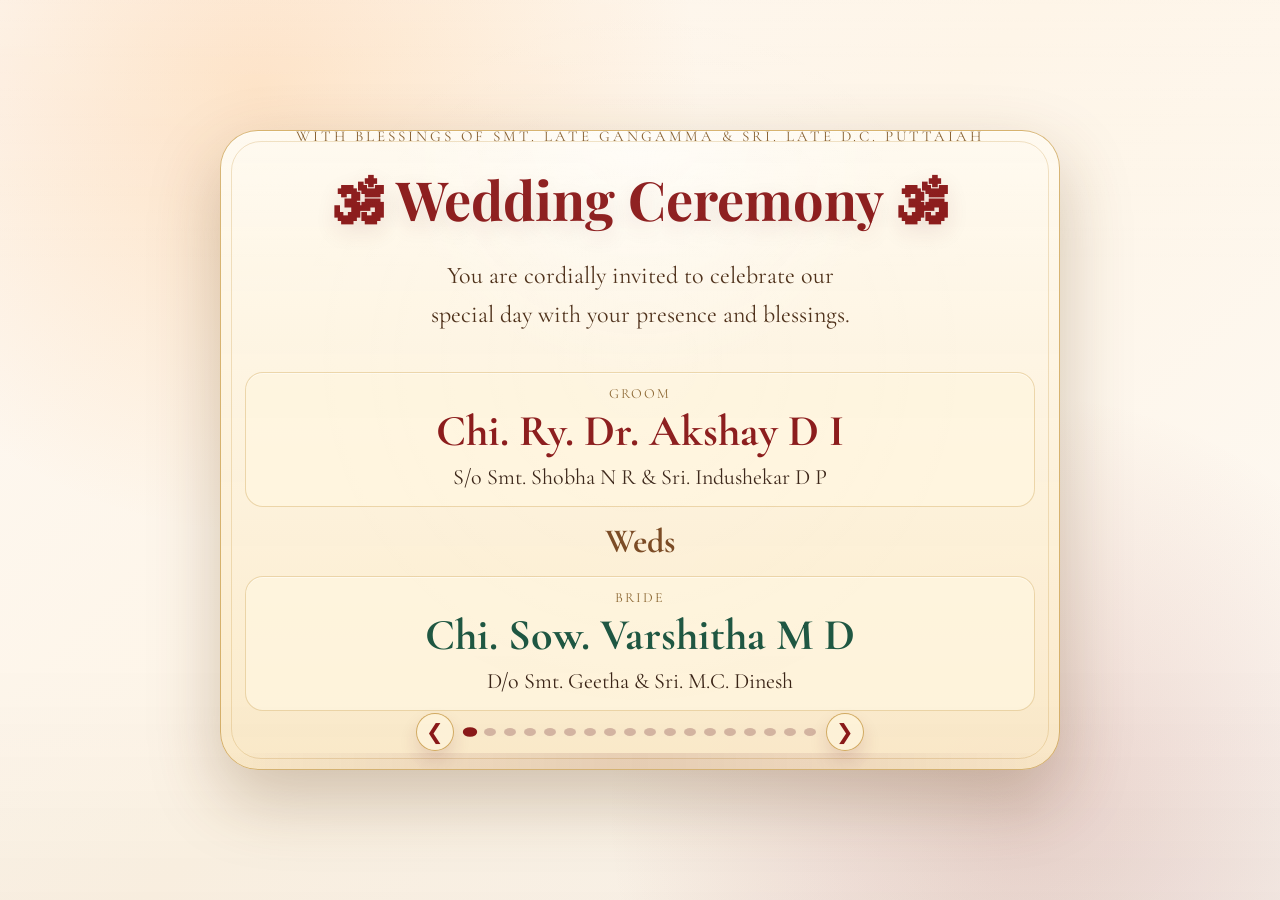
==== invitation.html @ e8eee624 "Initial commit: Wedding invitation website" ====
<!DOCTYPE html>
<html lang="en">
<head>
  <meta charset="UTF-8">
  <meta name="viewport" content="width=device-width, initial-scale=1.0">
  <title>Wedding Invitation</title>
  <meta name="description" content="Wedding invitation for Akshay D I and Varshitha M D with ceremony schedule, venue, and RSVP details.">
  <meta property="og:type" content="website">
  <meta property="og:title" content="Wedding Invitation | Akshay & Varshitha">
  <meta property="og:description" content="View reception, muhurtham, venue, countdown, and RSVP details.">
  <meta property="og:image" content="og-preview.svg">
  <meta property="og:url" content="invitation.html">
  <meta property="og:locale" content="en_IN">
  <meta name="twitter:card" content="summary_large_image">
  <meta name="twitter:title" content="Wedding Invitation | Akshay & Varshitha">
  <meta name="twitter:description" content="View reception, muhurtham, venue, countdown, and RSVP details.">
  <meta name="twitter:image" content="og-preview.svg">
  <link rel="preconnect" href="https://fonts.googleapis.com">
  <link rel="preconnect" href="https://fonts.gstatic.com" crossorigin>
  <link href="https://fonts.googleapis.com/css2?family=Cormorant+Garamond:wght@400;500;600;700&family=Playfair+Display:wght@500;700&display=swap" rel="stylesheet">
  <link rel="stylesheet" href="invitation.css">
</head>
<body class="page-enter">
  <div class="petals" aria-hidden="true"></div>
  <div class="celebration-layer" aria-hidden="true"></div>
  <main class="invite-wrap">
    <section class="card slider" aria-label="Wedding invitation slides">
      <div class="opening-stage" aria-hidden="true">
        <div class="opening-flap top"></div>
        <div class="opening-flap bottom"></div>
        <div class="opening-seal">✦</div>
      </div>
      <div class="shimmer" aria-hidden="true"></div>
      <div class="slide active">
        <p class="kicker">With Blessings of Smt. Late Gangamma & Sri. Late D.C. Puttaiah</p>
        <h1>🕉 Wedding Ceremony 🕉</h1>
        <p class="intro">You are cordially invited to celebrate our special day with your presence and blessings.</p>

        <div class="names">
          <div class="person">
            <p class="label">Groom</p>
            <h2 class="groom">Chi. Ry. Dr. Akshay D I</h2>
            <p class="family">S/o Smt. Shobha N R & Sri. Indushekar D P</p>
          </div>
          <p class="weds">Weds</p>
          <div class="person">
            <p class="label">Bride</p>
            <h2 class="bride">Chi. Sow. Varshitha M D</h2>
            <p class="family">D/o Smt. Geetha & Sri. M.C. Dinesh</p>
          </div>
        </div>
      </div>

      <article class="slide event-slide">
        <h3>🎉 Reception 🎉</h3>
        <p class="event-line">Saturday, 2nd May 2026</p>
        <p class="event-time">Evening onwards</p>
        <p class="event-note">Join us for an evening of music, greetings and joyful celebration at K.M.S. Convention Hall.</p>
        <div class="countdown" aria-live="polite">
          <p class="countdown-title">Countdown To Reception</p>
          <div class="countdown-grid">
            <div class="countdown-box">
              <span class="count-value" id="rcdDays">--</span>
              <span class="count-label">Days</span>
            </div>
            <div class="countdown-box">
              <span class="count-value" id="rcdHours">--</span>
              <span class="count-label">Hours</span>
            </div>
            <div class="countdown-box">
              <span class="count-value" id="rcdMinutes">--</span>
              <span class="count-label">Minutes</span>
            </div>
            <div class="countdown-box">
              <span class="count-value" id="rcdSeconds">--</span>
              <span class="count-label">Seconds</span>
            </div>
          </div>
          <p class="countdown-status" id="receptionCountdownStatus"></p>
        </div>
      </article>

      <article class="slide event-slide">
        <h3>🕉️ Wedding Muhurtham 🕉️</h3>
        <p class="event-line">Sunday, 3rd May 2026</p>
        <p class="event-time">11:15 AM to 12:00 Noon</p>
        <p class="event-note">Join us for an evening of music, greetings and joyful celebration at K.M.S. Convention Hall.</p>
        <div class="countdown" aria-live="polite">
          <p class="countdown-title">Countdown To Muhurtham</p>
          <div class="countdown-grid">
            <div class="countdown-box">
              <span class="count-value" id="cdDays">--</span>
              <span class="count-label">Days</span>
            </div>
            <div class="countdown-box">
              <span class="count-value" id="cdHours">--</span>
              <span class="count-label">Hours</span>
            </div>
            <div class="countdown-box">
              <span class="count-value" id="cdMinutes">--</span>
              <span class="count-label">Minutes</span>
            </div>
            <div class="countdown-box">
              <span class="count-value" id="cdSeconds">--</span>
              <span class="count-label">Seconds</span>
            </div>
          </div>
          <p class="countdown-status" id="countdownStatus"></p>
        </div>
      </article>

      <article class="slide event-slide venue-slide">
        <h3>📍 Venues 📍</h3>
        <div class="venue-container">
          <div class="venue-card">
            <h4>Reception</h4>
            <p class="event-line">Saturday, 2nd May</p>
            <p class="venue-name">K.M.S. Convention Hall</p>
            <p class="venue-address">Chunchanakatte, Hosuru Road, Saligrama Tq., Mysore Dist.</p>
            <a href="https://maps.app.goo.gl/hUZ6cn1himzVWSgg7?g_st=aw" target="_blank" rel="noopener noreferrer" class="location-link">📍 Get Directions</a>
          </div>
          <div class="venue-card">
            <h4>Muhurtham</h4>
            <p class="event-line">Sunday, 3rd May</p>
            <p class="venue-name">K.M.S. Convention Hall</p>
            <p class="venue-address">Chunchanakatte, Hosuru Road, Saligrama Tq., Mysore Dist.</p>
            <a href="https://maps.app.goo.gl/hUZ6cn1himzVWSgg7?g_st=aw" target="_blank" rel="noopener noreferrer" class="location-link">📍 Get Directions</a>
          </div>
        </div>
      </article>

      <article class="slide event-slide">
        <h3>💎 Grand Reception 💎</h3>
        <p class="event-line">Monday, 5th May 2026</p>
        <p class="event-time">afternoon onwards</p>
        <div class="venue-card-simple">
          <p class="venue-name">Thirumalasree Kalyana Mantapa</p>
          <p class="venue-address">No. 72/2, Shivaganga Circle, Near Govt. Bus Stand, Dabaspet, Nelamangala Tq., Bangalore Rural Dist.</p>
          <a href="https://maps.app.goo.gl/6vvAn4pmBvCD9SkE8" target="_blank" rel="noopener noreferrer" class="location-link-sm">📍 Get Directions</a>
        </div>
        <p class="event-note">A spectacular afternoon of celebration, dance, and cherished moments with all our beloved guests.</p>
      </article>

      <!-- Gallery Slides -->
      <article class="slide gallery-slide">
        <h3>✨ Precious Moments ✨</h3>
        <div class="gallery-image-container">
          <img src="gallery/WhatsApp Image 2026-04-28 at 1.06.37 PM.jpeg" alt="Wedding photo" class="gallery-img">
        </div>
      </article>

      <article class="slide gallery-slide">
        <h3>✨ Precious Moments ✨</h3>
        <div class="gallery-image-container">
          <img src="gallery/WhatsApp Image 2026-04-28 at 1.06.41 PM.jpeg" alt="Wedding photo" class="gallery-img">
        </div>
      </article>

      <article class="slide gallery-slide">
        <h3>✨ Precious Moments ✨</h3>
        <div class="gallery-image-container">
          <img src="gallery/WhatsApp Image 2026-04-28 at 8.36.37 PM (1).jpeg" alt="Wedding photo" class="gallery-img">
        </div>
      </article>

      <article class="slide gallery-slide">
        <h3>✨ Precious Moments ✨</h3>
        <div class="gallery-image-container">
          <img src="gallery/WhatsApp Image 2026-04-28 at 8.36.37 PM (2).jpeg" alt="Wedding photo" class="gallery-img">
        </div>
      </article>

      <article class="slide gallery-slide">
        <h3>✨ Precious Moments ✨</h3>
        <div class="gallery-image-container">
          <img src="gallery/WhatsApp Image 2026-04-28 at 8.36.37 PM.jpeg" alt="Wedding photo" class="gallery-img">
        </div>
      </article>

      <article class="slide gallery-slide">
        <h3>✨ Precious Moments ✨</h3>
        <div class="gallery-image-container">
          <img src="gallery/WhatsApp Image 2026-04-28 at 8.36.38 PM (1).jpeg" alt="Wedding photo" class="gallery-img">
        </div>
      </article>

      <article class="slide gallery-slide">
        <h3>✨ Precious Moments ✨</h3>
        <div class="gallery-image-container">
          <img src="gallery/WhatsApp Image 2026-04-28 at 8.36.38 PM (2).jpeg" alt="Wedding photo" class="gallery-img">
        </div>
      </article>

      <article class="slide gallery-slide">
        <h3>✨ Precious Moments ✨</h3>
        <div class="gallery-image-container">
          <img src="gallery/WhatsApp Image 2026-04-28 at 8.36.39 PM (2).jpeg" alt="Wedding photo" class="gallery-img">
        </div>
      </article>

      <article class="slide gallery-slide">
        <h3>✨ Precious Moments ✨</h3>
        <div class="gallery-image-container">
          <img src="gallery/WhatsApp Image 2026-04-28 at 8.36.39 PM.jpeg" alt="Wedding photo" class="gallery-img">
        </div>
      </article>

      <article class="slide gallery-slide">
        <h3>✨ Precious Moments ✨</h3>
        <div class="gallery-image-container">
          <img src="gallery/WhatsApp Image 2026-04-28 at 8.36.40 PM.jpeg" alt="Wedding photo" class="gallery-img">
        </div>
      </article>

      <article class="slide gallery-slide video-slide">
        <h3>🎬 Video Memories 🎬</h3>
        <div class="gallery-video-container">
          <video controls class="gallery-video">
            <source src="gallery/WhatsApp Video 2026-04-28 at 1.06.41 PM.mp4" type="video/mp4">
            Your browser does not support the video tag.
          </video>
        </div>
      </article>

      <article class="slide gallery-slide video-slide">
        <h3>🎬 Video Memories 🎬</h3>
        <div class="gallery-video-container">
          <video controls class="gallery-video">
            <source src="gallery/WhatsApp Video 2026-04-28 at 8.36.36 PM.mp4" type="video/mp4">
            Your browser does not support the video tag.
          </video>
        </div>
      </article>

      <article class="slide event-slide contact-slide">
        <h3>📞 Contact Us 📞</h3>
        <p class="event-line">We'd love to hear from you</p>
        <p class="event-note">Reach out to us for any queries or confirmations.</p>
        <div class="contact-grid">
          <a href="tel:+919901271037" class="contact-card">
            <span class="contact-icon">☎️</span>
            <span class="contact-number">99012 71037</span>
          </a>
          <a href="tel:+917349363115" class="contact-card">
            <span class="contact-icon">☎️</span>
            <span class="contact-number">73493 63115</span>
          </a>
          <a href="tel:+919900739705" class="contact-card">
            <span class="contact-icon">☎️</span>
            <span class="contact-number">99007 39705</span>
          </a>
        </div>
      </article>

      <div class="slider-nav" aria-label="Slide controls">
        <button class="nav-btn" id="prevBtn" aria-label="Previous slide">&#10094;</button>
        <div class="dots" id="dots"></div>
        <button class="nav-btn" id="nextBtn" aria-label="Next slide">&#10095;</button>
      </div>
    </section>
  </main>

  <script>
    const body = document.body;
    const petalsLayer = document.querySelector(".petals");
    const celebrationLayer = document.querySelector(".celebration-layer");
    const slides = document.querySelectorAll(".slide");
    const dotsWrap = document.getElementById("dots");
    const prevBtn = document.getElementById("prevBtn");
    const nextBtn = document.getElementById("nextBtn");
    const slider = document.querySelector(".slider");
    const receptionCountdownNodes = {
      days: document.getElementById("rcdDays"),
      hours: document.getElementById("rcdHours"),
      minutes: document.getElementById("rcdMinutes"),
      seconds: document.getElementById("rcdSeconds"),
      status: document.getElementById("receptionCountdownStatus")
    };
    const countdownNodes = {
      days: document.getElementById("cdDays"),
      hours: document.getElementById("cdHours"),
      minutes: document.getElementById("cdMinutes"),
      seconds: document.getElementById("cdSeconds"),
      status: document.getElementById("countdownStatus")
    };
    const receptionTime = new Date("2026-05-02T18:00:00+05:30").getTime();
    const weddingTime = new Date("2026-05-03T11:15:00+05:30").getTime();
    let current = 0;
    let autoTimer;
    let startX = 0;
    let deltaX = 0;
    const celebrationState = {
      reception: false,
      wedding: false
    };
    const moodClasses = ["mood-welcome", "mood-reception", "mood-muhurtham", "mood-venue", "mood-grand-reception", "mood-gallery", "mood-video", "mood-contact"];

    for (let index = 0; index < 18; index += 1) {
      const petal = document.createElement("span");
      petal.className = "petal";
      petal.style.left = `${Math.random() * 100}%`;
      petal.style.top = `${-10 - Math.random() * 90}vh`;
      petal.style.setProperty("--dur", `${11 + Math.random() * 8}s`);
      petal.style.setProperty("--drift", `${-40 + Math.random() * 80}px`);
      petal.style.animationDelay = `${Math.random() * 8}s`;
      petalsLayer.appendChild(petal);
    }

    let bellPlayed = false;

    function playTempleBellOnce() {
      if (bellPlayed) {
        return;
      }

      bellPlayed = true;

      const AudioContextClass = window.AudioContext || window.webkitAudioContext;
      if (!AudioContextClass) {
        return;
      }

      const audioContext = new AudioContextClass();
      audioContext.resume().catch(() => {});

      const masterGain = audioContext.createGain();
      masterGain.gain.value = 0.0001;
      masterGain.connect(audioContext.destination);
      masterGain.gain.exponentialRampToValueAtTime(0.12, audioContext.currentTime + 0.02);
      masterGain.gain.exponentialRampToValueAtTime(0.0001, audioContext.currentTime + 1.2);

      [523.25, 659.25, 783.99].forEach((frequency, index) => {
        const oscillator = audioContext.createOscillator();
        const toneGain = audioContext.createGain();
        oscillator.type = "sine";
        oscillator.frequency.value = frequency;
        toneGain.gain.value = 0.0001;
        oscillator.connect(toneGain);
        toneGain.connect(masterGain);

        const startTime = audioContext.currentTime + index * 0.13;
        toneGain.gain.setValueAtTime(0.0001, startTime);
        toneGain.gain.exponentialRampToValueAtTime(0.18, startTime + 0.03);
        toneGain.gain.exponentialRampToValueAtTime(0.0001, startTime + 0.6);

        oscillator.start(startTime);
        oscillator.stop(startTime + 0.7);
      });
    }

    window.addEventListener("pointerdown", playTempleBellOnce, { once: true });

    slides.forEach((_, index) => {
      const dot = document.createElement("button");
      dot.className = "dot";
      dot.setAttribute("aria-label", `Go to slide ${index + 1}`);
      dot.addEventListener("click", () => setSlide(index));
      dotsWrap.appendChild(dot);
    });

    const dots = document.querySelectorAll(".dot");

    function setSlide(index) {
      current = (index + slides.length) % slides.length;
      slides.forEach((slide, i) => slide.classList.toggle("active", i === current));
      dots.forEach((dot, i) => dot.classList.toggle("active", i === current));
      body.classList.remove(...moodClasses);
      body.classList.add(moodClasses[current]);
    }

    function startAutoplay() {
      clearInterval(autoTimer);
      autoTimer = setInterval(() => setSlide(current + 1), 4500);
    }

    function stopAutoplay() {
      clearInterval(autoTimer);
    }

    function launchConfetti(colors) {
      if (!celebrationLayer) {
        return;
      }

      for (let i = 0; i < 34; i += 1) {
        const piece = document.createElement("span");
        piece.className = "confetti-piece";
        piece.style.left = `${8 + Math.random() * 84}%`;
        piece.style.setProperty("--x", `${-90 + Math.random() * 180}px`);
        piece.style.setProperty("--rot", `${-200 + Math.random() * 400}deg`);
        piece.style.animationDelay = `${Math.random() * 0.14}s`;
        piece.style.background = colors[i % colors.length];
        celebrationLayer.appendChild(piece);
        window.setTimeout(() => piece.remove(), 1700);
      }
    }

    function updateCountdownFor(targetTime, nodes, liveText, doneText, celebrationKey) {
      if (!nodes.days || !nodes.status) {
        return;
      }

      const diff = targetTime - Date.now();
      if (diff <= 0) {
        nodes.days.textContent = "00";
        nodes.hours.textContent = "00";
        nodes.minutes.textContent = "00";
        nodes.seconds.textContent = "00";
        nodes.status.textContent = doneText;
        if (!celebrationState[celebrationKey]) {
          celebrationState[celebrationKey] = true;
          launchConfetti(["#c89a45", "#6a1d2a", "#1f5742", "#f0d18f", "#fff6e6"]);
        }
        return;
      }

      const days = Math.floor(diff / 86400000);
      const hours = Math.floor((diff % 86400000) / 3600000);
      const minutes = Math.floor((diff % 3600000) / 60000);
      const seconds = Math.floor((diff % 60000) / 1000);

      nodes.days.textContent = String(days).padStart(2, "0");
      nodes.hours.textContent = String(hours).padStart(2, "0");
      nodes.minutes.textContent = String(minutes).padStart(2, "0");
      nodes.seconds.textContent = String(seconds).padStart(2, "0");
      nodes.status.textContent = liveText;
    }

    function updateCountdowns() {
      updateCountdownFor(
        receptionTime,
        receptionCountdownNodes,
        "We are counting down to the reception celebration.",
        "The reception celebration has begun.",
        "reception"
      );
      updateCountdownFor(
        weddingTime,
        countdownNodes,
        "We are counting down to your blessings.",
        "The wedding muhurtham has begun.",
        "wedding"
      );
    }

    prevBtn.addEventListener("click", () => setSlide(current - 1));
    nextBtn.addEventListener("click", () => setSlide(current + 1));

    slider.addEventListener("mouseenter", stopAutoplay);
    slider.addEventListener("mouseleave", startAutoplay);

    slider.addEventListener("touchstart", (event) => {
      startX = event.changedTouches[0].clientX;
      deltaX = 0;
      stopAutoplay();
    }, { passive: true });

    slider.addEventListener("touchmove", (event) => {
      deltaX = event.changedTouches[0].clientX - startX;
    }, { passive: true });

    slider.addEventListener("touchend", () => {
      if (Math.abs(deltaX) > 45) {
        if (deltaX < 0) {
          setSlide(current + 1);
        } else {
          setSlide(current - 1);
        }
      }
      startAutoplay();
    });

    setSlide(0);
    startAutoplay();
    updateCountdowns();
    const countdownTimer = setInterval(updateCountdowns, 1000);
    window.addEventListener("pagehide", () => clearInterval(countdownTimer), { once: true });

    requestAnimationFrame(() => {
      document.body.classList.add("page-loaded");
    });
  </script>

</body>
</html>
---- invitation.css ----
:root {
  --gold: #d4af37;
  --gold-soft: #f4d03f;
  --saffron: #ff9933;
  --maroon: #8b1a1a;
  --divine-purple: #663399;
  --leaf: #1f5742;
  --text: #3b2518;
  --cream: #fff6e6;
  --sacred-gold: #ffd700;
}

html {
  scroll-behavior: smooth;
}

* {
  box-sizing: border-box;
}

body {
  margin: 0;
  min-height: 100vh;
  display: grid;
  place-items: center;
  padding: clamp(16px, 3vw, 32px);
  font-family: "Cormorant Garamond", serif;
  color: var(--text);
  background:
    radial-gradient(circle at 12% 8%, rgba(255, 153, 51, 0.25) 0%, transparent 30%),
    radial-gradient(circle at 88% 92%, rgba(139, 26, 26, 0.22) 0%, transparent 32%),
    radial-gradient(circle at 50% 50%, rgba(255, 255, 255, 0.08) 0%, transparent 40%),
    radial-gradient(circle at 50% 0%, rgba(255, 215, 0, 0.12) 0%, transparent 24%),
    linear-gradient(135deg, #fdf8f3, #fef5e7 48%, #fdf9f4);
  transition: background 0.7s ease;
  position: relative;
  isolation: isolate;
}

body::after {
  content: "";
  position: fixed;
  inset: 0;
  pointer-events: none;
  background:
    radial-gradient(circle at 50% 40%, rgba(255, 255, 255, 0.06), transparent 42%),
    linear-gradient(180deg, rgba(255, 255, 255, 0.12), transparent 30%, transparent 72%, rgba(79, 47, 12, 0.06));
  opacity: 0.62;
  transition: opacity 0.7s ease, transform 0.7s ease;
}

.petals {
  position: fixed;
  inset: 0;
  pointer-events: none;
  overflow: hidden;
  z-index: 0;
}

.celebration-layer {
  position: fixed;
  inset: 0;
  pointer-events: none;
  overflow: hidden;
  z-index: 5;
}

.petal {
  position: absolute;
  width: 14px;
  height: 14px;
  border-radius: 50% 0 50% 50%;
  background: radial-gradient(circle at 30% 30%, #fff9ef 0%, #f1e1b5 45%, #d8b363 100%);
  opacity: 0.6;
  filter: drop-shadow(0 0 6px rgba(216, 179, 99, 0.3));
  animation: petal-fall var(--dur) linear infinite;
}

.petal:nth-child(3n) {
  width: 12px;
  height: 12px;
  opacity: 0.5;
}

.petal:nth-child(4n) {
  width: 16px;
  height: 16px;
  opacity: 0.45;
}

.petal:nth-child(5n) {
  transform: rotate(22deg);
}

.petal:nth-child(6n) {
  border-radius: 50% 50% 50% 0;
}

.confetti-piece {
  position: absolute;
  top: -14px;
  width: 10px;
  height: 14px;
  border-radius: 2px;
  opacity: 0;
  transform: translate3d(0, 0, 0) rotate(0deg);
  animation: confetti-burst 1.6s cubic-bezier(0.2, 0.8, 0.2, 1) forwards;
}

body.mood-welcome {
  background:
    radial-gradient(circle at 20% 10%, rgba(200, 154, 69, 0.24) 0%, transparent 34%),
    radial-gradient(circle at 80% 90%, rgba(106, 29, 42, 0.12) 0%, transparent 32%),
    linear-gradient(135deg, #f9e9c8, #f5ddb2 48%, #f9ead0);
}

body.mood-reception {
  background:
    radial-gradient(circle at 20% 15%, rgba(216, 179, 99, 0.2) 0%, transparent 36%),
    radial-gradient(circle at 82% 82%, rgba(31, 87, 66, 0.14) 0%, transparent 34%),
    linear-gradient(135deg, #f7e3bf, #f1d49f 50%, #f8e6c7);
}

body.mood-wedding {
  background:
    radial-gradient(circle at 18% 12%, rgba(106, 29, 42, 0.18) 0%, transparent 34%),
    radial-gradient(circle at 82% 88%, rgba(200, 154, 69, 0.18) 0%, transparent 36%),
    linear-gradient(135deg, #f6dfb8, #f4d7a5 48%, #f9e8c8);
}

body.mood-venue {
  background:
    radial-gradient(circle at 18% 12%, rgba(31, 87, 66, 0.16) 0%, transparent 34%),
    radial-gradient(circle at 82% 88%, rgba(200, 154, 69, 0.18) 0%, transparent 36%),
    linear-gradient(135deg, #f8e6c7, #f1d9aa 48%, #f9ebd1);
}

body.mood-rsvp {
  background:
    radial-gradient(circle at 18% 12%, rgba(106, 29, 42, 0.16) 0%, transparent 34%),
    radial-gradient(circle at 82% 88%, rgba(31, 87, 66, 0.16) 0%, transparent 36%),
    linear-gradient(135deg, #f7e2be, #efd49c 48%, #f9e7c5);
}

body.mood-reception::after,
body.mood-wedding::after,
body.mood-venue::after,
body.mood-rsvp::after {
  opacity: 0.6;
  transform: scale(1.03);
}

body.page-enter {
  opacity: 0;
  transform: scale(0.985);
}

body.page-enter.page-loaded {
  opacity: 1;
  transform: scale(1);
  transition: opacity 0.7s ease, transform 0.7s ease;
}

.invite-wrap {
  width: min(840px, 100%);
}

.card {
  position: relative;
  overflow: hidden;
  padding: clamp(24px, 4vw, 44px);
  border: 1px solid rgba(200, 154, 69, 0.72);
  border-radius: 38px;
  background:
    radial-gradient(circle at top, rgba(255, 255, 255, 0.5), transparent 32%),
    linear-gradient(180deg, rgba(255, 250, 240, 0.99), rgba(251, 234, 201, 0.95));
  box-shadow:
    0 28px 70px rgba(96, 62, 21, 0.28),
    inset 0 1px 0 rgba(255, 255, 255, 0.5);
  text-align: center;
  animation: fade-up 0.9s ease both;
}

.opening-stage {
  position: absolute;
  inset: 0;
  z-index: 4;
  pointer-events: none;
}

.opening-flap {
  position: absolute;
  left: 0;
  width: 100%;
  background:
    linear-gradient(180deg, rgba(248, 227, 184, 0.98), rgba(209, 151, 63, 0.96)),
    radial-gradient(circle at top, rgba(255, 255, 255, 0.25), transparent 60%);
  box-shadow: inset 0 0 0 1px rgba(255, 255, 255, 0.25);
  transition: transform 1s cubic-bezier(0.2, 0.85, 0.2, 1), opacity 0.8s ease;
}

.opening-flap.top {
  top: 0;
  height: 50%;
  transform-origin: top center;
  clip-path: polygon(0 0, 100% 0, 100% 92%, 50% 78%, 0 92%);
}

.opening-flap.bottom {
  bottom: 0;
  height: 50%;
  transform-origin: bottom center;
  clip-path: polygon(0 8%, 50% 22%, 100% 8%, 100% 100%, 0 100%);
}

.opening-seal {
  position: absolute;
  top: 50%;
  left: 50%;
  width: 62px;
  height: 62px;
  display: grid;
  place-items: center;
  transform: translate(-50%, -50%);
  border-radius: 50%;
  border: 1px solid rgba(255, 248, 222, 0.62);
  background: linear-gradient(135deg, #7a4a23, #c89a45);
  color: #fff7e8;
  font-size: 28px;
  box-shadow: 0 10px 24px rgba(0, 0, 0, 0.25);
  transition: transform 0.9s ease, opacity 0.7s ease;
}

body.page-loaded .opening-flap.top {
  transform: translateY(-105%) rotateX(78deg);
  opacity: 0;
}

body.page-loaded .opening-flap.bottom {
  transform: translateY(105%) rotateX(-78deg);
  opacity: 0;
}

body.page-loaded .opening-seal {
  transform: translate(-50%, -50%) scale(0.2);
  opacity: 0;
}

.shimmer {
  position: absolute;
  inset: -2px;
  pointer-events: none;
  z-index: 3;
  border-radius: inherit;
  background: linear-gradient(115deg, transparent 20%, rgba(240, 209, 143, 0.18) 45%, transparent 60%);
  transform: translateX(-120%);
  animation: border-shimmer 6s ease-in-out infinite;
  mix-blend-mode: screen;
}

body.page-enter .card {
  animation: card-open 0.9s cubic-bezier(0.2, 0.8, 0.2, 1) both;
}

.card::before {
  content: "";
  position: absolute;
  inset: 10px;
  border: 1px solid rgba(200, 154, 69, 0.28);
  border-radius: 30px;
  pointer-events: none;
}

.card::after {
  content: "";
  position: absolute;
  inset: auto 0 0;
  height: 16px;
  background: linear-gradient(90deg, transparent, rgba(106, 29, 42, 0.14), transparent);
  opacity: 0.92;
}

.slider {
  min-height: 640px;
}

.slide {
  position: absolute;
  inset: 28px 24px 72px;
  display: flex;
  flex-direction: column;
  justify-content: center;
  gap: 12px;
  opacity: 0;
  transform: translateY(26px) scale(0.96);
  filter: blur(5px);
  pointer-events: none;
  transition:
    opacity 0.6s ease,
    transform 0.6s cubic-bezier(0.2, 0.8, 0.2, 1),
    filter 0.6s ease;
}

.slide.active {
  opacity: 1;
  transform: translateY(0) scale(1);
  filter: blur(0);
  pointer-events: auto;
}

.kicker {
  margin: 0;
  letter-spacing: 3px;
  text-transform: uppercase;
  color: #855d2c;
  font-size: clamp(12px, 1.8vw, 15px);
}

h1 {
  margin: 10px 0 14px;
  font-family: "Playfair Display", serif;
  font-size: clamp(32px, 5.6vw, 54px);
  line-height: 1.2;
  color: var(--maroon);
  text-wrap: balance;
  text-shadow: 0 8px 22px rgba(106, 29, 42, 0.12);
}

.intro {
  margin: 0 auto;
  max-width: 600px;
  font-size: clamp(18px, 2.6vw, 24px);
  line-height: 1.6;
  text-wrap: balance;
  color: #4d2f18;
}

.names {
  margin: 26px 0 18px;
  display: grid;
  gap: 12px;
}

.person {
  padding: 12px 14px;
  background: rgba(255, 246, 224, 0.76);
  border: 1px solid rgba(200, 154, 69, 0.35);
  border-radius: 18px;
  box-shadow: inset 0 1px 0 rgba(255, 255, 255, 0.5);
}

.label {
  margin: 0;
  font-size: 14px;
  text-transform: uppercase;
  letter-spacing: 2px;
  color: #8b6631;
}

.groom,
.bride {
  margin: 2px 0;
  font-size: clamp(30px, 4.6vw, 44px);
}

.groom {
  color: var(--maroon);
}

.bride {
  color: var(--leaf);
}

.family {
  margin: 0;
  font-size: clamp(17px, 2.5vw, 22px);
  line-height: 1.55;
}

.weds {
  margin: 2px 0;
  font-weight: 700;
  font-size: clamp(24px, 4vw, 34px);
  color: #7a4a23;
}

.event-slide {
  align-items: center;
}

.event-slide h3 {
  margin: 6px 0;
  font-family: "Playfair Display", serif;
  color: var(--maroon);
  font-size: clamp(30px, 5.5vw, 48px);
  text-wrap: balance;
}

.event-line {
  margin: 0;
  font-size: clamp(22px, 4vw, 34px);
  color: #6c401d;
  text-shadow: 0 1px 0 rgba(255, 255, 255, 0.35);
}

.event-time {
  margin: 0;
  font-size: clamp(30px, 5.2vw, 46px);
  color: var(--leaf);
  font-weight: 700;
  text-shadow: 0 1px 0 rgba(255, 255, 255, 0.35);
}

.event-note {
  margin: 4px 0 0;
  max-width: 550px;
  font-size: clamp(18px, 2.6vw, 24px);
  line-height: 1.55;
  text-wrap: balance;
}

.countdown {
  width: min(560px, 100%);
  margin-top: 10px;
  padding: 12px 14px;
  border-radius: 18px;
  border: 1px solid rgba(200, 154, 69, 0.42);
  background: rgba(255, 245, 220, 0.8);
  box-shadow: inset 0 1px 0 rgba(255, 255, 255, 0.55);
}

.slide.active .countdown {
  animation: countdown-glow 2.2s ease-in-out infinite;
}

.countdown-title {
  margin: 0;
  font-size: clamp(16px, 2.4vw, 21px);
  letter-spacing: 1px;
  text-transform: uppercase;
  color: #7a4a23;
}

.countdown-grid {
  margin-top: 10px;
  display: grid;
  grid-template-columns: repeat(4, minmax(0, 1fr));
  gap: 8px;
}

.countdown-box {
  padding: 8px 6px;
  border-radius: 12px;
  border: 1px solid rgba(200, 154, 69, 0.45);
  background: rgba(255, 250, 237, 0.95);
}

.count-value {
  display: block;
  font-size: clamp(24px, 4.4vw, 34px);
  font-weight: 700;
  color: var(--maroon);
  line-height: 1;
}

.slide.active .count-value {
  animation: count-pop 1.4s ease-in-out infinite;
}

.slide.active .countdown-box:nth-child(2) .count-value {
  animation-delay: 0.12s;
}

.slide.active .countdown-box:nth-child(3) .count-value {
  animation-delay: 0.24s;
}

.slide.active .countdown-box:nth-child(4) .count-value {
  animation-delay: 0.36s;
}

.count-label {
  display: block;
  margin-top: 3px;
  font-size: clamp(12px, 1.8vw, 14px);
  letter-spacing: 1px;
  text-transform: uppercase;
  color: #6c401d;
}

.countdown-status {
  margin: 10px 0 0;
  min-height: 1.4em;
  font-size: clamp(14px, 2.2vw, 18px);
  color: #6a1d2a;
}

.map-btn {
  margin-top: 8px;
  padding: 12px 24px;
  border-radius: 999px;
  border: 1px solid rgba(200, 154, 69, 0.85);
  background: linear-gradient(135deg, #f8e0ab, #cb9942 68%, #a96e1c);
  color: #3b2518;
  text-decoration: none;
  font-size: clamp(18px, 2.6vw, 24px);
  font-weight: 700;
  box-shadow:
    0 10px 22px rgba(106, 29, 42, 0.2),
    inset 0 1px 0 rgba(255, 255, 255, 0.4);
  transition: transform 0.2s ease, box-shadow 0.2s ease, filter 0.2s ease;
}

.map-btn:hover {
  transform: translateY(-4px);
  box-shadow: 0 18px 30px rgba(106, 29, 42, 0.32);
  filter: brightness(1.03);
}

.contact-row {
  margin-top: 10px;
  display: flex;
  flex-wrap: wrap;
  justify-content: center;
  gap: 10px;
}

.contact-btn {
  padding: 11px 20px;
  border-radius: 999px;
  border: 1px solid rgba(200, 154, 69, 0.8);
  background: rgba(255, 247, 229, 0.95);
  color: var(--maroon);
  text-decoration: none;
  font-weight: 700;
  font-size: clamp(16px, 2.4vw, 21px);
  transition: transform 0.2s ease, box-shadow 0.2s ease, background 0.2s ease;
}

.contact-btn:hover {
  transform: translateY(-4px);
  box-shadow: 0 12px 20px rgba(106, 29, 42, 0.2);
  background: rgba(255, 241, 211, 0.98);
}

.slider-nav {
  position: absolute;
  left: 0;
  right: 0;
  bottom: 18px;
  display: flex;
  justify-content: center;
  align-items: center;
  gap: 10px;
}

.nav-btn {
  width: 38px;
  height: 38px;
  border-radius: 50%;
  border: 1px solid rgba(200, 154, 69, 0.8);
  background: rgba(255, 245, 220, 0.9);
  color: var(--maroon);
  font-size: 21px;
  cursor: pointer;
  box-shadow: 0 10px 18px rgba(106, 29, 42, 0.14);
  transition: transform 0.2s ease, box-shadow 0.2s ease, background 0.2s ease;
}

.nav-btn:hover,
.nav-btn:focus-visible {
  transform: translateY(-3px);
  background: #fff2d2;
  box-shadow: 0 12px 20px rgba(106, 29, 42, 0.18);
}

.dots {
  display: flex;
  gap: 8px;
}

.dot {
  width: 8px;
  height: 8px;
  border-radius: 50%;
  border: 0;
  background: rgba(106, 29, 42, 0.26);
  cursor: pointer;
  transition: transform 0.2s ease, background 0.2s ease;
}

.dot.active {
  background: var(--maroon);
  transform: scale(1.2);
}

.dot:hover,
.dot:focus-visible {
  transform: scale(1.2);
}

@keyframes fade-up {
  from {
    opacity: 0;
    transform: translateY(20px);
  }
  to {
    opacity: 1;
    transform: translateY(0);
  }
}

@keyframes card-open {
  0% {
    opacity: 0;
    transform: scale(0.92) rotateX(12deg) translateY(24px);
  }
  60% {
    opacity: 1;
    transform: scale(1.01) rotateX(0deg) translateY(0);
  }
  100% {
    opacity: 1;
    transform: scale(1) rotateX(0deg) translateY(0);
  }
}

@keyframes border-shimmer {
  0%, 60% {
    transform: translateX(-120%);
    opacity: 0;
  }
  70% {
    opacity: 0.55;
  }
  100% {
    transform: translateX(120%);
    opacity: 0;
  }
}

@keyframes petal-fall {
  0% {
    transform: translate3d(0, -12vh, 0) rotate(0deg);
    opacity: 0;
  }
  10% {
    opacity: 0.55;
  }
  100% {
    transform: translate3d(var(--drift), 112vh, 0) rotate(360deg);
    opacity: 0;
  }
}

@keyframes countdown-glow {
  0%,
  100% {
    box-shadow:
      inset 0 1px 0 rgba(255, 255, 255, 0.55),
      0 0 0 rgba(200, 154, 69, 0);
  }
  50% {
    box-shadow:
      inset 0 1px 0 rgba(255, 255, 255, 0.7),
      0 0 24px rgba(200, 154, 69, 0.25);
  }
}

@keyframes count-pop {
  0%,
  100% {
    transform: translateY(0);
    text-shadow: 0 0 0 rgba(106, 29, 42, 0);
  }
  50% {
    transform: translateY(-2px);
    text-shadow: 0 4px 14px rgba(106, 29, 42, 0.22);
  }
}

@keyframes confetti-burst {
  0% {
    opacity: 0;
    transform: translate3d(0, -6px, 0) rotate(0deg);
  }
  12% {
    opacity: 1;
  }
  100% {
    opacity: 0;
    transform: translate3d(var(--x), 82vh, 0) rotate(var(--rot));
  }
}

/* Venue Card Styles */
.venue-slide {
  min-height: 520px !important;
}

.venue-container {
  display: grid;
  grid-template-columns: repeat(auto-fit, minmax(280px, 1fr));
  gap: 20px;
  margin-top: 20px;
  width: 100%;
}

.venue-card {
  padding: 20px;
  border-radius: 20px;
  border: 2px solid rgba(200, 154, 69, 0.5);
  background: linear-gradient(135deg, rgba(255, 250, 237, 0.9), rgba(255, 245, 220, 0.85));
  box-shadow: 0 8px 24px rgba(106, 29, 42, 0.1);
  transition: all 0.4s cubic-bezier(0.34, 1.56, 0.64, 1);
}

.venue-card:hover {
  transform: translateY(-8px);
  box-shadow: 0 16px 48px rgba(106, 29, 42, 0.2);
  border-color: rgba(200, 154, 69, 0.85);
}

.venue-card h4 {
  margin: 0 0 8px;
  font-size: clamp(18px, 2.4vw, 22px);
  color: var(--maroon);
  font-weight: 700;
}

.venue-name {
  margin: 0;
  font-size: clamp(16px, 2.2vw, 20px);
  color: var(--gold);
  font-weight: 600;
}

.venue-address {
  margin: 8px 0;
  font-size: clamp(14px, 1.8vw, 16px);
  color: #666;
  line-height: 1.6;
}

.location-link {
  display: inline-block;
  margin-top: 12px;
  padding: 10px 20px;
  border-radius: 999px;
  border: 1px solid rgba(200, 154, 69, 0.7);
  background: linear-gradient(135deg, #f8e0ab, #cb9942);
  color: white;
  text-decoration: none;
  font-weight: 600;
  font-size: 14px;
  transition: all 0.3s ease;
  box-shadow: 0 4px 14px rgba(200, 154, 69, 0.25);
}

.location-link:hover {
  transform: scale(1.05);
  box-shadow: 0 8px 24px rgba(200, 154, 69, 0.4);
}

/* Gallery Styles */
.gallery-slide {
  min-height: 520px !important;
  display: flex;
  flex-direction: column;
  justify-content: center;
  align-items: center;
}

.gallery-image-container {
  width: min(600px, 100%);
  max-height: 450px;
  margin: 20px auto;
  border-radius: 20px;
  overflow: hidden;
  box-shadow: 0 12px 40px rgba(139, 26, 26, 0.3), 0 0 30px rgba(212, 175, 55, 0.2);
  border: 3px solid var(--sacred-gold);
  position: relative;
}

.gallery-image-container::before {
  content: '';
  position: absolute;
  top: 0;
  left: 0;
  right: 0;
  bottom: 0;
  background: linear-gradient(135deg, rgba(255, 215, 0, 0.1), rgba(255, 153, 51, 0.1));
  pointer-events: none;
  z-index: 1;
}

.gallery-img {
  width: 100%;
  height: 100%;
  object-fit: cover;
  display: block;
}

.gallery-video-container {
  width: min(600px, 100%);
  max-height: 450px;
  margin: 20px auto;
  border-radius: 20px;
  overflow: hidden;
  box-shadow: 0 12px 40px rgba(139, 26, 26, 0.3), 0 0 30px rgba(212, 175, 55, 0.2);
  border: 3px solid var(--sacred-gold);
  background: #000;
}

.gallery-video {
  width: 100%;
  height: 100%;
  display: block;
}

.video-slide h3 {
  color: #8b5a00;
}

/* Updated Venue Card Styles */
.venue-card-simple {
  margin: 20px auto;
  padding: 16px 20px;
  border-radius: 16px;
  border: 2px solid rgba(212, 175, 55, 0.6);
  background: linear-gradient(135deg, rgba(255, 250, 237, 0.95), rgba(255, 245, 220, 0.9));
  box-shadow: 0 6px 20px rgba(139, 26, 26, 0.12);
}

.venue-card-simple .venue-name {
  margin: 0;
  font-size: 20px;
  color: var(--maroon);
  font-weight: 700;
}

.venue-card-simple .venue-address {
  margin: 8px 0;
  font-size: 14px;
  color: #666;
  line-height: 1.5;
}

.location-link-sm {
  display: inline-block;
  margin-top: 10px;
  padding: 8px 16px;
  border-radius: 999px;
  border: 1px solid rgba(212, 175, 55, 0.7);
  background: linear-gradient(135deg, var(--gold), var(--saffron));
  color: white;
  text-decoration: none;
  font-weight: 600;
  font-size: 13px;
  transition: all 0.3s ease;
  box-shadow: 0 3px 12px rgba(212, 175, 55, 0.3);
}

.location-link-sm:hover {
  transform: scale(1.05);
  box-shadow: 0 6px 20px rgba(212, 175, 55, 0.5);
}

/* Divine Hindu Mood Backgrounds */
body.mood-welcome {
  background:
    radial-gradient(circle at 20% 10%, rgba(255, 153, 51, 0.22) 0%, transparent 34%),
    radial-gradient(circle at 80% 90%, rgba(139, 26, 26, 0.16) 0%, transparent 32%),
    linear-gradient(135deg, #fdf8f3, #fef5e7 48%, #fdf9f4);
}

body.mood-reception {
  background:
    radial-gradient(circle at 20% 15%, rgba(255, 215, 0, 0.2) 0%, transparent 36%),
    radial-gradient(circle at 82% 82%, rgba(31, 87, 66, 0.12) 0%, transparent 34%),
    linear-gradient(135deg, #fdf6f1, #fef3e6 50%, #fdf8f2);
}

body.mood-muhurtham {
  background:
    radial-gradient(circle at 18% 12%, rgba(139, 26, 26, 0.18) 0%, transparent 34%),
    radial-gradient(circle at 82% 88%, rgba(255, 153, 51, 0.18) 0%, transparent 36%),
    linear-gradient(135deg, #fdf4ee, #fef2eb 48%, #fdf7f1);
}

body.mood-venue {
  background:
    radial-gradient(circle at 18% 12%, rgba(31, 87, 66, 0.16) 0%, transparent 34%),
    radial-gradient(circle at 82% 88%, rgba(255, 215, 0, 0.18) 0%, transparent 36%),
    linear-gradient(135deg, #fdf8f3, #fef5e7 48%, #fdf9f4);
}

body.mood-grand-reception {
  background:
    radial-gradient(circle at 20% 15%, rgba(255, 215, 0, 0.22) 0%, transparent 36%),
    radial-gradient(circle at 82% 82%, rgba(139, 26, 26, 0.16) 0%, transparent 34%),
    linear-gradient(135deg, #fdf6f1, #fef3e6 50%, #fdf8f2);
}

body.mood-gallery {
  background:
    radial-gradient(circle at 18% 12%, rgba(102, 51, 153, 0.14) 0%, transparent 34%),
    radial-gradient(circle at 82% 88%, rgba(255, 215, 0, 0.14) 0%, transparent 36%),
    linear-gradient(135deg, #fdf5ef, #fef2ea 48%, #fdf8f3);
}

body.mood-contact {
  background:
    radial-gradient(circle at 18% 12%, rgba(139, 26, 26, 0.18) 0%, transparent 34%),
    radial-gradient(circle at 82% 88%, rgba(31, 87, 66, 0.16) 0%, transparent 36%),
    linear-gradient(135deg, #fdf6f1, #fef3e6 48%, #fdf8f2);
}

/* Contact Grid Styles */
.contact-slide {
  min-height: 450px !important;
}

.contact-grid {
  display: grid;
  grid-template-columns: repeat(auto-fit, minmax(160px, 1fr));
  gap: 16px;
  margin-top: 24px;
  width: 100%;
  max-width: 600px;
  margin-left: auto;
  margin-right: auto;
}

.contact-card {
  padding: 20px 16px;
  border-radius: 20px;
  border: 2px solid rgba(212, 175, 55, 0.5);
  background: linear-gradient(135deg, rgba(255, 250, 237, 0.95), rgba(255, 248, 240, 0.9));
  display: flex;
  flex-direction: column;
  align-items: center;
  gap: 10px;
  text-decoration: none;
  color: inherit;
  transition: all 0.4s cubic-bezier(0.34, 1.56, 0.64, 1);
  box-shadow: 0 6px 18px rgba(139, 26, 26, 0.1), 0 0 15px rgba(212, 175, 55, 0.15);
}

.contact-card:hover {
  transform: translateY(-10px) scale(1.05);
  box-shadow: 0 14px 32px rgba(139, 26, 26, 0.2), 0 0 25px rgba(212, 175, 55, 0.3);
  border-color: var(--gold);
  background: linear-gradient(135deg, rgba(255, 250, 237, 1), rgba(255, 248, 240, 1));
}

.contact-icon {
  font-size: 32px;
  animation: bounce 2s ease-in-out infinite;
}

.contact-card:nth-child(2) .contact-icon {
  animation-delay: 0.2s;
}

.contact-card:nth-child(3) .contact-icon {
  animation-delay: 0.4s;
}

.contact-number {
  font-size: clamp(14px, 1.6vw, 16px);
  font-weight: 600;
  color: var(--maroon);
  text-align: center;
  letter-spacing: 0.5px;
}

@keyframes bounce {
  0%, 100% {
    transform: translateY(0);
  }
  50% {
    transform: translateY(-8px);
  }
}

/* Mood Class Backgrounds */
body.mood-gallery {
  background:
    radial-gradient(circle at 18% 12%, rgba(31, 87, 66, 0.14) 0%, transparent 34%),
    radial-gradient(circle at 82% 88%, rgba(200, 154, 69, 0.14) 0%, transparent 36%),
    linear-gradient(135deg, #f8e6c7, #f0d49f 48%, #f9ebd1);
}

body.mood-grand-reception {
  background:
    radial-gradient(circle at 20% 15%, rgba(216, 179, 99, 0.22) 0%, transparent 36%),
    radial-gradient(circle at 82% 82%, rgba(106, 29, 42, 0.16) 0%, transparent 34%),
    linear-gradient(135deg, #f7e3bf, #f0d49f 50%, #f8e6c7);
}

body.mood-contact {
  background:
    radial-gradient(circle at 18% 12%, rgba(106, 29, 42, 0.18) 0%, transparent 34%),
    radial-gradient(circle at 82% 88%, rgba(31, 87, 66, 0.16) 0%, transparent 36%),
    linear-gradient(135deg, #f7e2be, #f1d9aa 48%, #f9e7c5);
}

body.mood-muhurtham {
  background:
    radial-gradient(circle at 18% 12%, rgba(106, 29, 42, 0.18) 0%, transparent 34%),
    radial-gradient(circle at 82% 88%, rgba(200, 154, 69, 0.18) 0%, transparent 36%),
    linear-gradient(135deg, #f6dfb8, #f4d7a5 48%, #f9e8c8);
}

body.mood-venue {
  background:
    radial-gradient(circle at 18% 12%, rgba(31, 87, 66, 0.16) 0%, transparent 34%),
    radial-gradient(circle at 82% 88%, rgba(200, 154, 69, 0.18) 0%, transparent 36%),
    linear-gradient(135deg, #f8e6c7, #f1d9aa 48%, #f9ebd1);
}

body.mood-gallery::after,
body.mood-grand-reception::after,
body.mood-contact::after,
body.mood-muhurtham::after {
  opacity: 0.6;
  transform: scale(1.03);
}

@media (prefers-reduced-motion: reduce) {
  *,
  *::before,
  *::after {
    animation-duration: 0.01ms !important;
    animation-iteration-count: 1 !important;
    transition-duration: 0.01ms !important;
    scroll-behavior: auto !important;
  }
}

@media (max-width: 740px) {
  .slider {
    min-height: 700px;
  }

  .slide {
    inset: 22px 12px 68px;
  }

  .contact-row {
    flex-direction: column;
    align-items: stretch;
  }

  .contact-btn,
  .map-btn {
    width: 100%;
  }

  .countdown-grid {
    grid-template-columns: repeat(2, minmax(0, 1fr));
  }

  .venue-container {
    grid-template-columns: 1fr;
  }

  .contact-grid {
    grid-template-columns: repeat(auto-fit, minmax(140px, 1fr));
  }
}
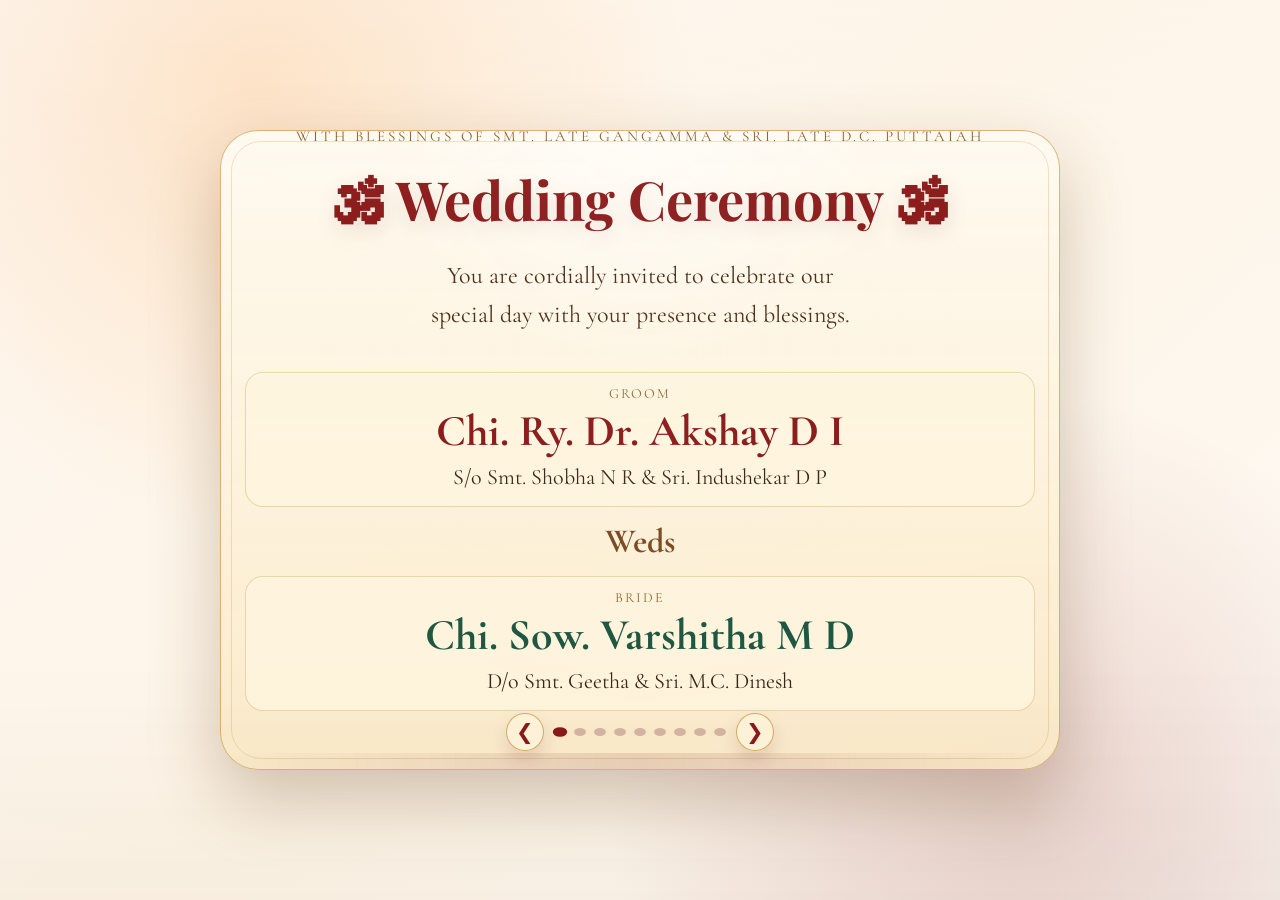
==== commit 1920ac9c: "Updated wedding project files" ====
--- a/invitation.html
+++ b/invitation.html
@@ -144,71 +144,31 @@
       <!-- Gallery Slides -->
       <article class="slide gallery-slide">
         <h3>✨ Precious Moments ✨</h3>
-        <div class="gallery-image-container">
-          <img src="gallery/WhatsApp Image 2026-04-28 at 1.06.37 PM.jpeg" alt="Wedding photo" class="gallery-img">
+        <div class="gallery-grid">
+          <div class="gallery-image-container">
+            <img src="gallery/WhatsApp Image 2026-04-29 at 8.20.38 AM.jpeg" alt="Wedding photo" class="gallery-img">
+          </div>
+          <div class="gallery-image-container">
+            <img src="gallery/WhatsApp Image 2026-04-29 at 8.20.39 AM.jpeg" alt="Wedding photo" class="gallery-img">
+          </div>
+          <div class="gallery-image-container">
+            <img src="gallery/WhatsApp Image 2026-04-29 at 8.20.40 AM.jpeg" alt="Wedding photo" class="gallery-img">
+          </div>
         </div>
       </article>
 
       <article class="slide gallery-slide">
         <h3>✨ Precious Moments ✨</h3>
-        <div class="gallery-image-container">
-          <img src="gallery/WhatsApp Image 2026-04-28 at 1.06.41 PM.jpeg" alt="Wedding photo" class="gallery-img">
-        </div>
-      </article>
-
-      <article class="slide gallery-slide">
-        <h3>✨ Precious Moments ✨</h3>
-        <div class="gallery-image-container">
-          <img src="gallery/WhatsApp Image 2026-04-28 at 8.36.37 PM (1).jpeg" alt="Wedding photo" class="gallery-img">
-        </div>
-      </article>
-
-      <article class="slide gallery-slide">
-        <h3>✨ Precious Moments ✨</h3>
-        <div class="gallery-image-container">
-          <img src="gallery/WhatsApp Image 2026-04-28 at 8.36.37 PM (2).jpeg" alt="Wedding photo" class="gallery-img">
-        </div>
-      </article>
-
-      <article class="slide gallery-slide">
-        <h3>✨ Precious Moments ✨</h3>
-        <div class="gallery-image-container">
-          <img src="gallery/WhatsApp Image 2026-04-28 at 8.36.37 PM.jpeg" alt="Wedding photo" class="gallery-img">
-        </div>
-      </article>
-
-      <article class="slide gallery-slide">
-        <h3>✨ Precious Moments ✨</h3>
-        <div class="gallery-image-container">
-          <img src="gallery/WhatsApp Image 2026-04-28 at 8.36.38 PM (1).jpeg" alt="Wedding photo" class="gallery-img">
-        </div>
-      </article>
-
-      <article class="slide gallery-slide">
-        <h3>✨ Precious Moments ✨</h3>
-        <div class="gallery-image-container">
-          <img src="gallery/WhatsApp Image 2026-04-28 at 8.36.38 PM (2).jpeg" alt="Wedding photo" class="gallery-img">
-        </div>
-      </article>
-
-      <article class="slide gallery-slide">
-        <h3>✨ Precious Moments ✨</h3>
-        <div class="gallery-image-container">
-          <img src="gallery/WhatsApp Image 2026-04-28 at 8.36.39 PM (2).jpeg" alt="Wedding photo" class="gallery-img">
-        </div>
-      </article>
-
-      <article class="slide gallery-slide">
-        <h3>✨ Precious Moments ✨</h3>
-        <div class="gallery-image-container">
-          <img src="gallery/WhatsApp Image 2026-04-28 at 8.36.39 PM.jpeg" alt="Wedding photo" class="gallery-img">
-        </div>
-      </article>
-
-      <article class="slide gallery-slide">
-        <h3>✨ Precious Moments ✨</h3>
-        <div class="gallery-image-container">
-          <img src="gallery/WhatsApp Image 2026-04-28 at 8.36.40 PM.jpeg" alt="Wedding photo" class="gallery-img">
+        <div class="gallery-grid">
+          <div class="gallery-image-container">
+            <img src="gallery/WhatsApp Image 2026-04-29 at 8.20.41 AM.jpeg" alt="Wedding photo" class="gallery-img">
+          </div>
+          <div class="gallery-image-container">
+            <img src="gallery/WhatsApp Image 2026-04-29 at 8.20.44 AM.jpeg" alt="Wedding photo" class="gallery-img">
+          </div>
+          <div class="gallery-image-container">
+            <img src="gallery/WhatsApp Image 2026-04-29 at 8.20.50 AM.jpeg" alt="Wedding photo" class="gallery-img">
+          </div>
         </div>
       </article>
 
@@ -217,16 +177,6 @@
         <div class="gallery-video-container">
           <video controls class="gallery-video">
             <source src="gallery/WhatsApp Video 2026-04-28 at 1.06.41 PM.mp4" type="video/mp4">
-            Your browser does not support the video tag.
-          </video>
-        </div>
-      </article>
-
-      <article class="slide gallery-slide video-slide">
-        <h3>🎬 Video Memories 🎬</h3>
-        <div class="gallery-video-container">
-          <video controls class="gallery-video">
-            <source src="gallery/WhatsApp Video 2026-04-28 at 8.36.36 PM.mp4" type="video/mp4">
             Your browser does not support the video tag.
           </video>
         </div>
@@ -369,8 +319,8 @@
     }
 
     function startAutoplay() {
-      clearInterval(autoTimer);
-      autoTimer = setInterval(() => setSlide(current + 1), 4500);
+      // Autoplay disabled - only manual navigation via next/prev buttons
+      return;
     }
 
     function stopAutoplay() {
@@ -446,9 +396,6 @@
     prevBtn.addEventListener("click", () => setSlide(current - 1));
     nextBtn.addEventListener("click", () => setSlide(current + 1));
 
-    slider.addEventListener("mouseenter", stopAutoplay);
-    slider.addEventListener("mouseleave", startAutoplay);
-
     slider.addEventListener("touchstart", (event) => {
       startX = event.changedTouches[0].clientX;
       deltaX = 0;
@@ -467,11 +414,9 @@
           setSlide(current - 1);
         }
       }
-      startAutoplay();
     });
 
     setSlide(0);
-    startAutoplay();
     updateCountdowns();
     const countdownTimer = setInterval(updateCountdowns, 1000);
     window.addEventListener("pagehide", () => clearInterval(countdownTimer), { once: true });
--- a/invitation.css
+++ b/invitation.css
@@ -771,14 +771,21 @@
   align-items: center;
 }
 
+.gallery-grid {
+  display: grid;
+  grid-template-columns: repeat(auto-fit, minmax(160px, 1fr));
+  gap: 12px;
+  width: min(600px, 100%);
+  margin: 20px auto;
+}
+
 .gallery-image-container {
-  width: min(600px, 100%);
-  max-height: 450px;
-  margin: 20px auto;
-  border-radius: 20px;
+  width: 100%;
+  height: 180px;
+  border-radius: 16px;
   overflow: hidden;
-  box-shadow: 0 12px 40px rgba(139, 26, 26, 0.3), 0 0 30px rgba(212, 175, 55, 0.2);
-  border: 3px solid var(--sacred-gold);
+  box-shadow: 0 8px 24px rgba(139, 26, 26, 0.25), 0 0 20px rgba(212, 175, 55, 0.15);
+  border: 2px solid var(--sacred-gold);
   position: relative;
 }
 
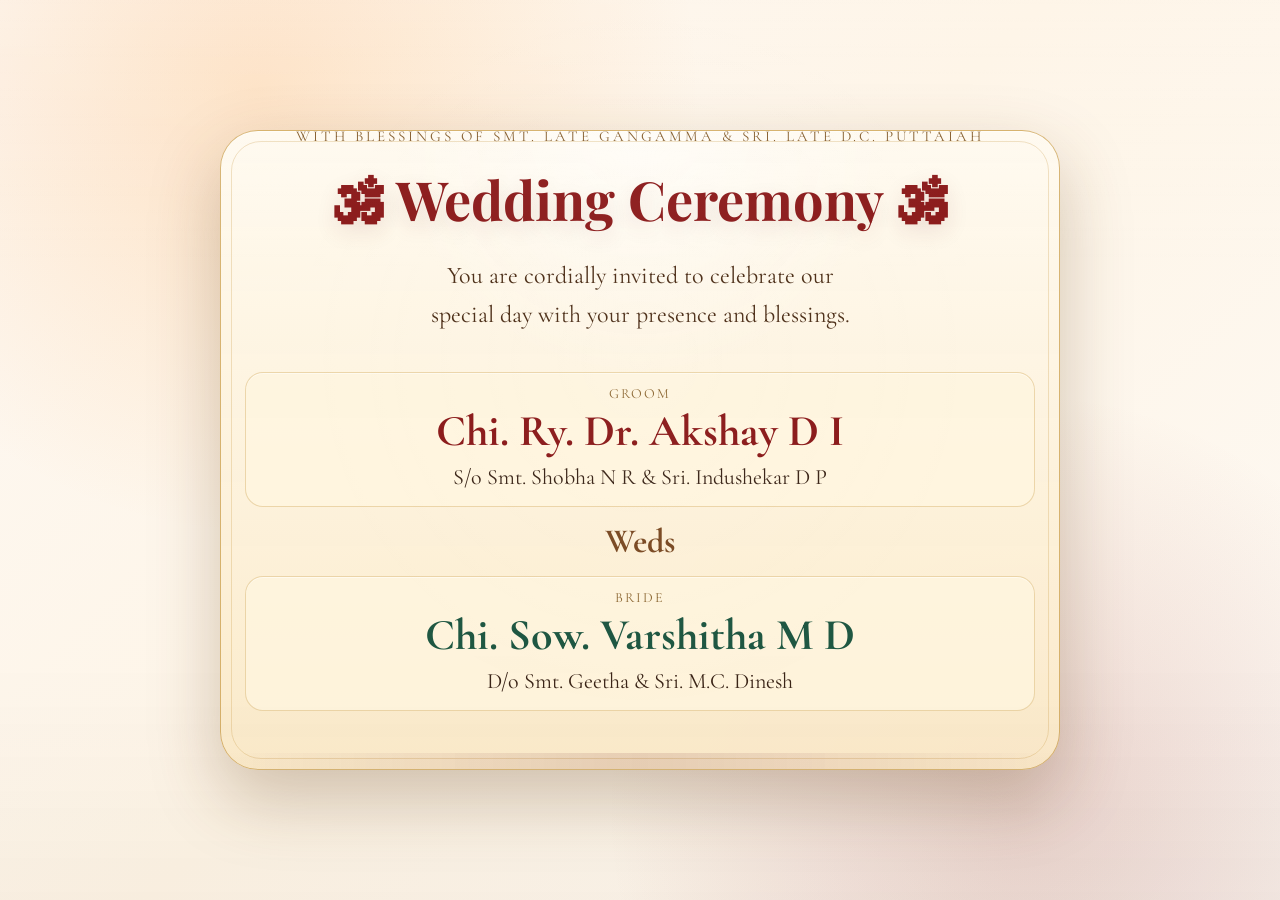
==== commit 1be08d54: "Add new gallery slide with additional image Added a new slide with an image to the gallery." ====
--- a/invitation.html
+++ b/invitation.html
@@ -151,11 +151,13 @@
           <div class="gallery-image-container">
             <img src="gallery/WhatsApp Image 2026-04-29 at 8.20.39 AM.jpeg" alt="Wedding photo" class="gallery-img">
           </div>
-          <div class="gallery-image-container">
+      </article>
+
+            <article class="slide gallery-slide">
+        <h3>✨ Precious Moments ✨</h3>
+                       <div class="gallery-image-container">
             <img src="gallery/WhatsApp Image 2026-04-29 at 8.20.40 AM.jpeg" alt="Wedding photo" class="gallery-img">
-          </div>
-        </div>
-      </article>
+          </div> 
 
       <article class="slide gallery-slide">
         <h3>✨ Precious Moments ✨</h3>
@@ -427,4 +429,4 @@
   </script>
 
 </body>
-</html>+</html>
--- a/invitation.css
+++ b/invitation.css
@@ -773,7 +773,7 @@
 
 .gallery-grid {
   display: grid;
-  grid-template-columns: repeat(auto-fit, minmax(160px, 1fr));
+  grid-template-columns: repeat(2, 1fr);
   gap: 12px;
   width: min(600px, 100%);
   margin: 20px auto;
@@ -781,7 +781,7 @@
 
 .gallery-image-container {
   width: 100%;
-  height: 180px;
+  height: 220px;
   border-radius: 16px;
   overflow: hidden;
   box-shadow: 0 8px 24px rgba(139, 26, 26, 0.25), 0 0 20px rgba(212, 175, 55, 0.15);
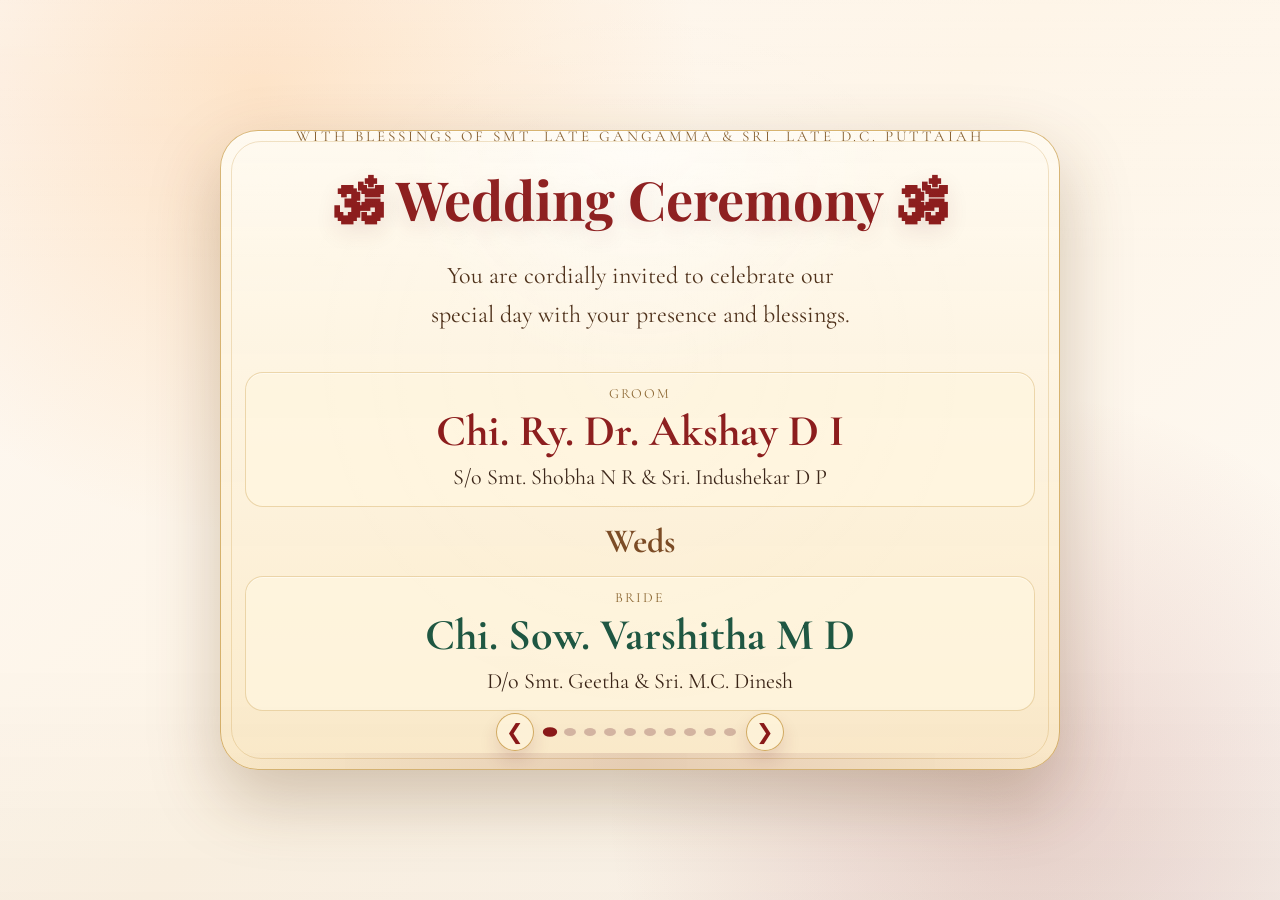
==== commit 3133b21c: "Update gallery slides to show exactly 2 photos per slide" ====
--- a/invitation.html
+++ b/invitation.html
@@ -151,25 +151,29 @@
           <div class="gallery-image-container">
             <img src="gallery/WhatsApp Image 2026-04-29 at 8.20.39 AM.jpeg" alt="Wedding photo" class="gallery-img">
           </div>
-      </article>
-
-            <article class="slide gallery-slide">
-        <h3>✨ Precious Moments ✨</h3>
-                       <div class="gallery-image-container">
-            <img src="gallery/WhatsApp Image 2026-04-29 at 8.20.40 AM.jpeg" alt="Wedding photo" class="gallery-img">
-          </div> 
+        </div>
+      </article>
 
       <article class="slide gallery-slide">
         <h3>✨ Precious Moments ✨</h3>
         <div class="gallery-grid">
           <div class="gallery-image-container">
+            <img src="gallery/WhatsApp Image 2026-04-29 at 8.20.40 AM.jpeg" alt="Wedding photo" class="gallery-img">
+          </div>
+          <div class="gallery-image-container">
             <img src="gallery/WhatsApp Image 2026-04-29 at 8.20.41 AM.jpeg" alt="Wedding photo" class="gallery-img">
           </div>
+        </div>
+      </article>
+
+      <article class="slide gallery-slide">
+        <h3>✨ Precious Moments ✨</h3>
+        <div class="gallery-grid">
+          <div class="gallery-image-container">
+            <img src="gallery/WhatsApp Image 2026-04-29 at 8.20.42 AM.jpeg" alt="Wedding photo" class="gallery-img">
+          </div>
           <div class="gallery-image-container">
             <img src="gallery/WhatsApp Image 2026-04-29 at 8.20.44 AM.jpeg" alt="Wedding photo" class="gallery-img">
-          </div>
-          <div class="gallery-image-container">
-            <img src="gallery/WhatsApp Image 2026-04-29 at 8.20.50 AM.jpeg" alt="Wedding photo" class="gallery-img">
           </div>
         </div>
       </article>
@@ -429,4 +433,4 @@
   </script>
 
 </body>
-</html>
+</html>
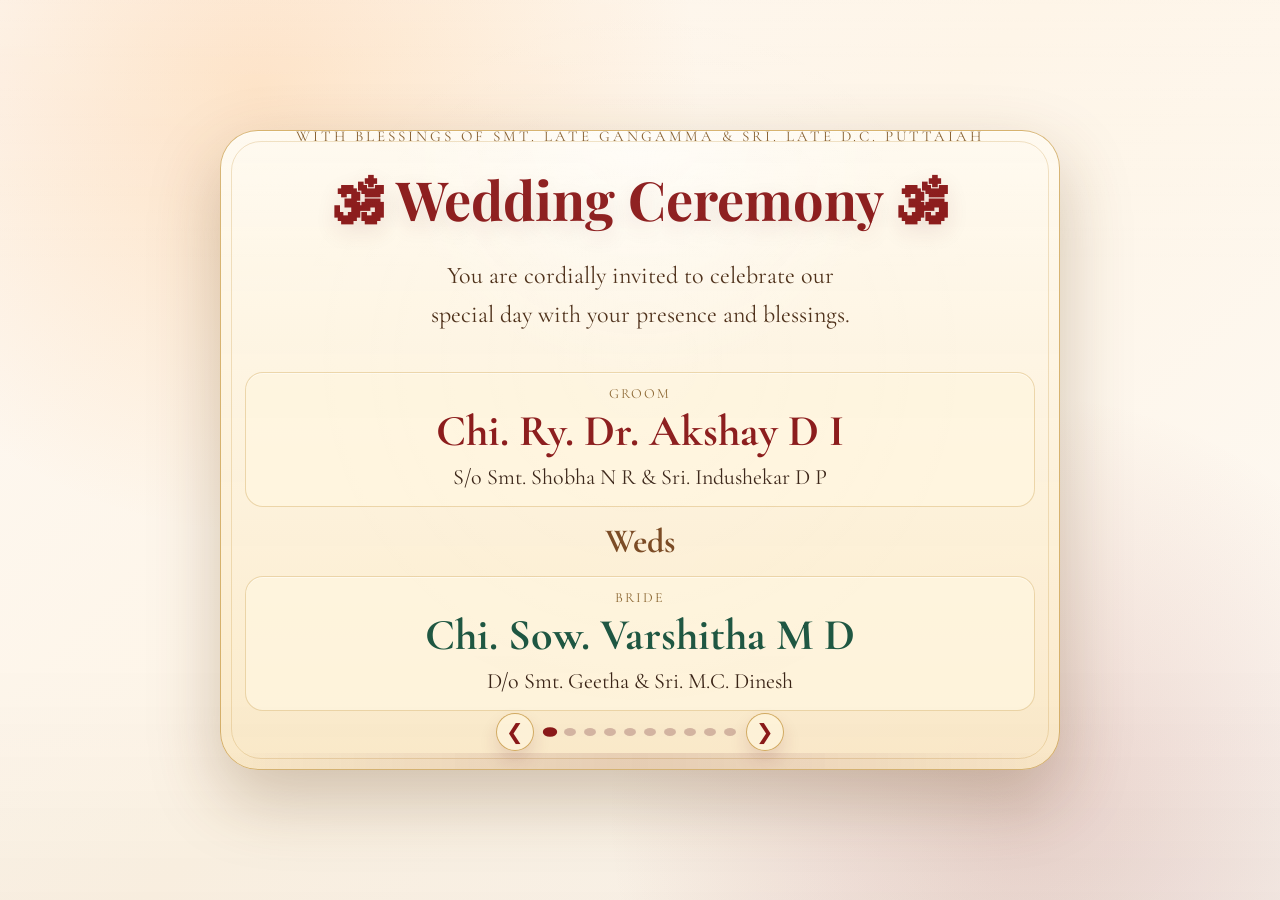
==== commit 30250039: "Resolve merge conflict in invitation.html" ====
--- a/invitation.html
+++ b/invitation.html
@@ -433,4 +433,4 @@
   </script>
 
 </body>
-</html>+</html>
